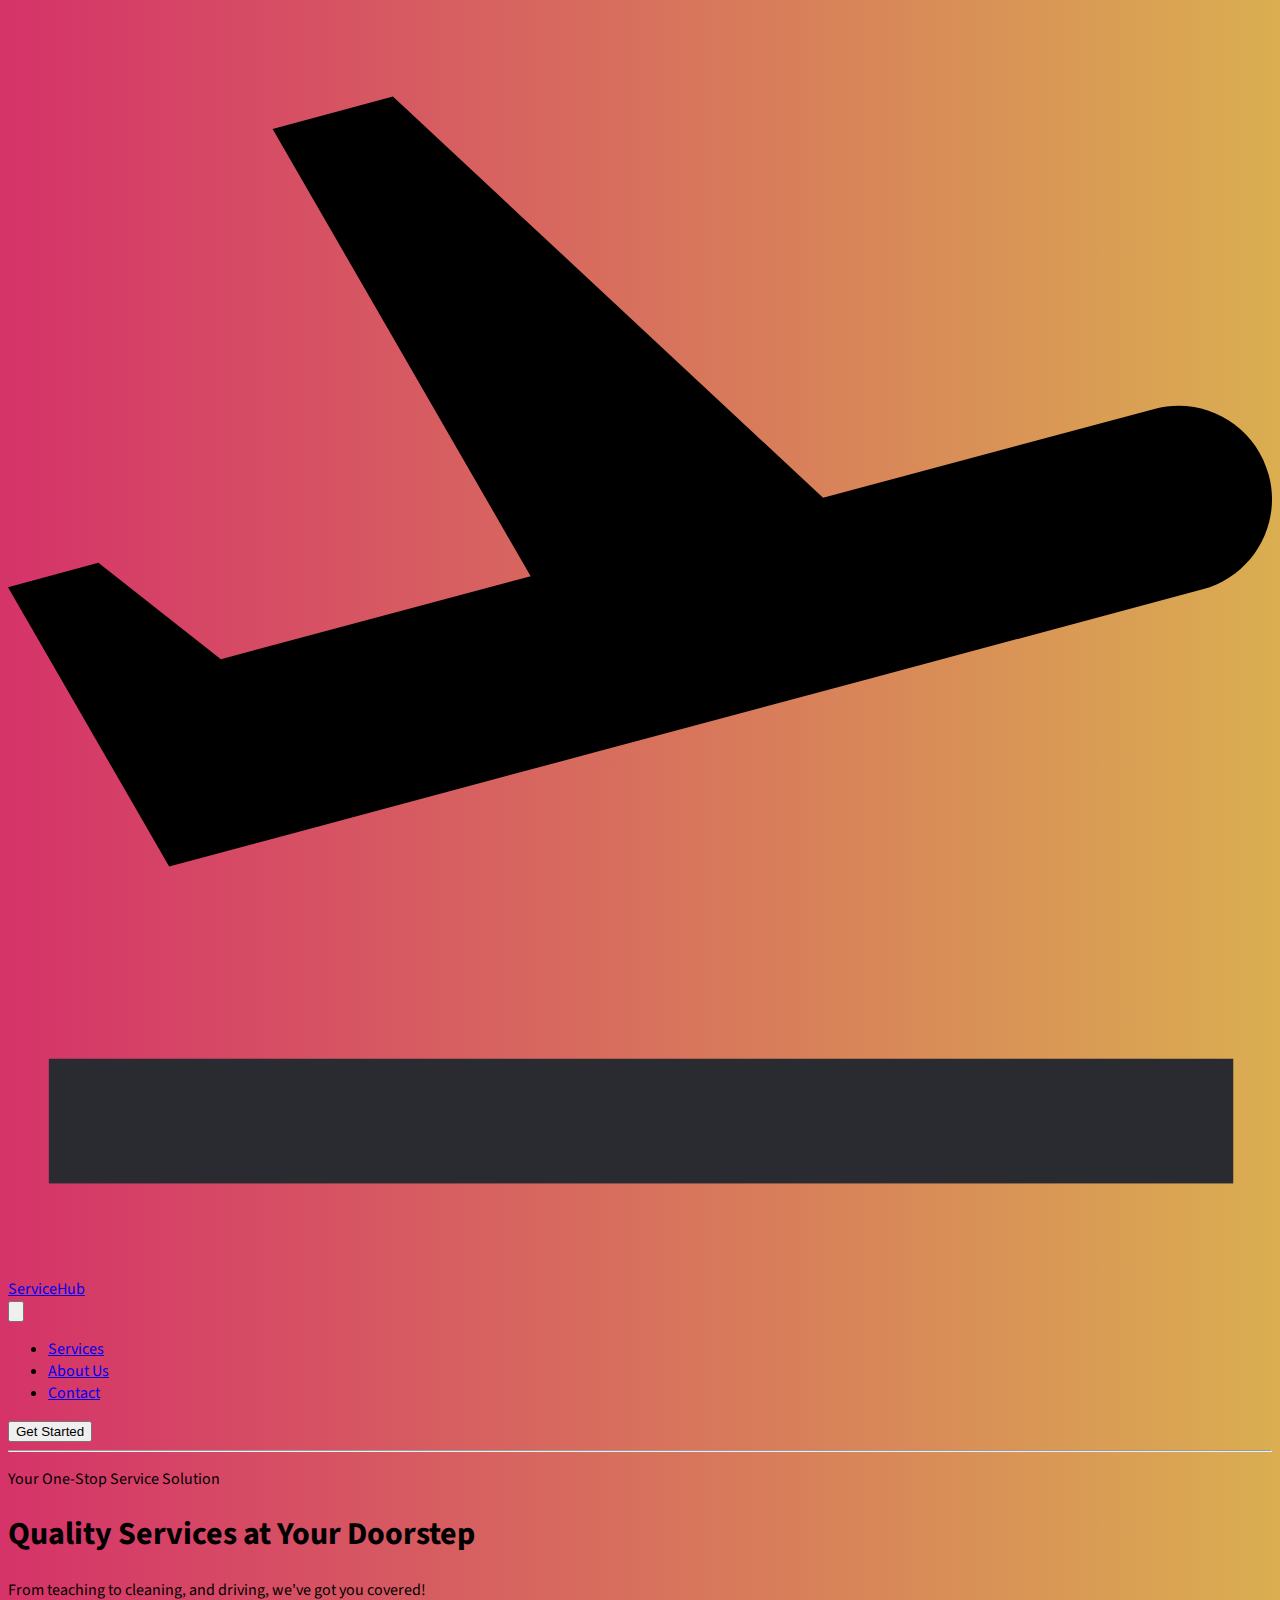
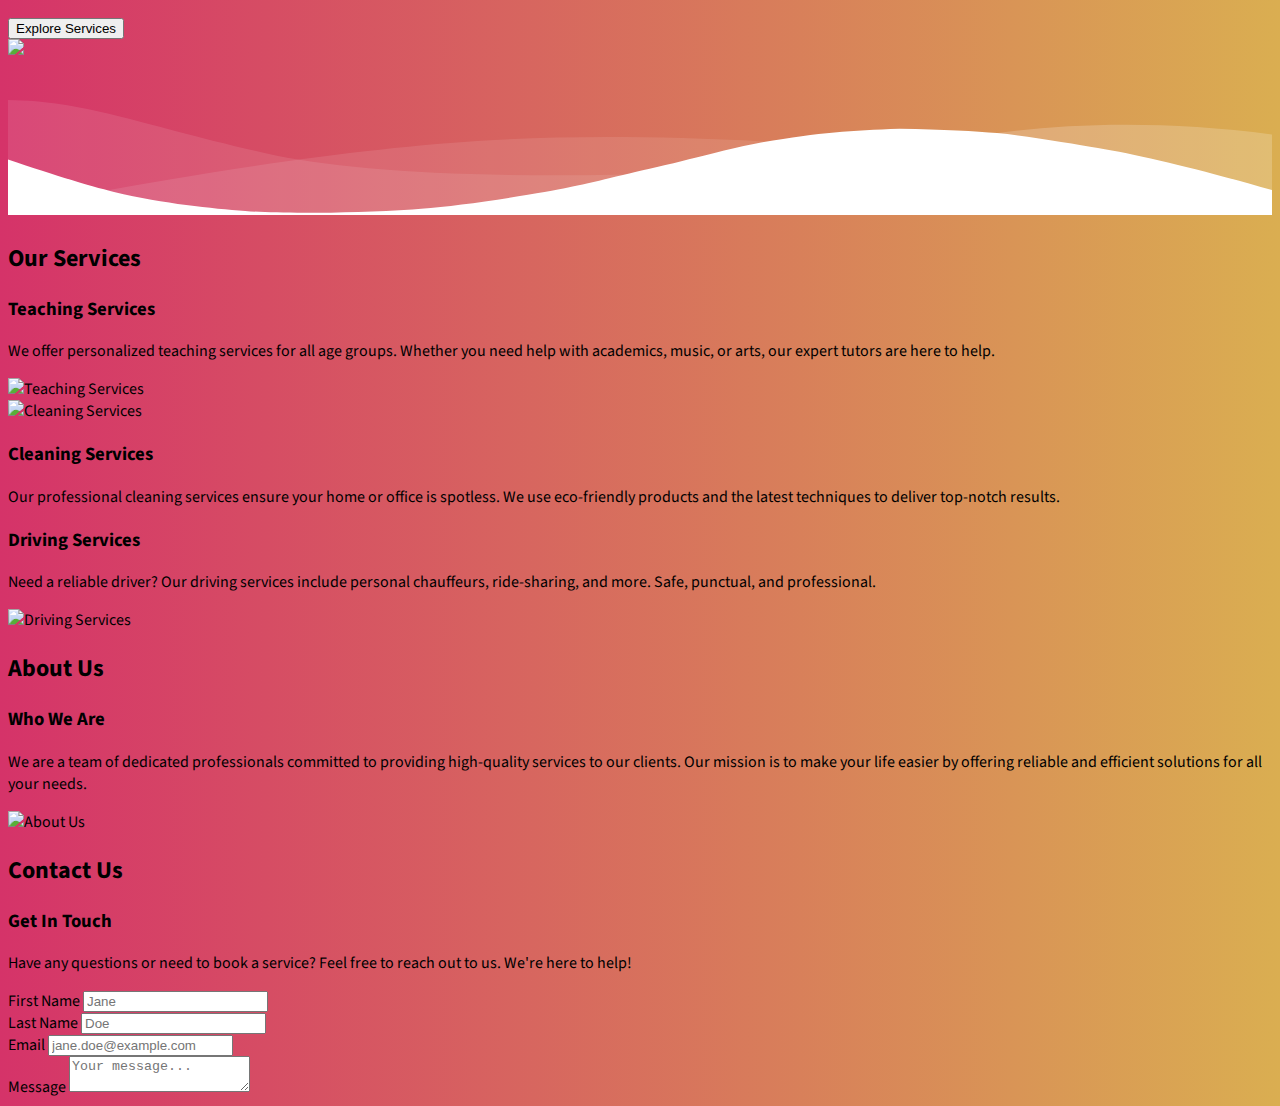
==== index.html @ c281a69c "Update index.html" ====
<!DOCTYPE html>
<html lang="en">
  <head>
    <meta charset="UTF-8" />
    <meta name="viewport" content="width=device-width, initial-scale=1.0" />
    <meta http-equiv="X-UA-Compatible" content="ie=edge" />
    <title>Multi-Service Platform</title>
    <meta name="description" content="One-stop solution for teaching, cleaning, driving, and more." />
    <meta name="keywords" content="teaching, cleaning, driving, services" />
    <meta name="author" content="Your Company Name" />
    <link rel="stylesheet" href="https://unpkg.com/tailwindcss@2.2.19/dist/tailwind.min.css"/>
    <link href="https://fonts.googleapis.com/css?family=Source+Sans+Pro:400,700" rel="stylesheet" />
    <style>
      .gradient {
        background: linear-gradient(90deg, #d53369 0%, #daae51 100%);
      }
    </style>
  </head>
  <body class="leading-normal tracking-normal text-white gradient" style="font-family: 'Source Sans Pro', sans-serif;">
    <!--Nav-->
    <nav id="header" class="fixed w-full z-30 top-0 text-white">
      <div class="w-full container mx-auto flex flex-wrap items-center justify-between mt-0 py-2">
        <div class="pl-4 flex items-center">
          <a class="toggleColour text-white no-underline hover:no-underline font-bold text-2xl lg:text-4xl" href="#">
            <svg class="h-8 fill-current inline" xmlns="http://www.w3.org/2000/svg" viewBox="0 0 512.005 512.005">
              <rect fill="#2a2a31" x="16.539" y="425.626" width="479.767" height="50.502" transform="matrix(1,0,0,1,0,0)" />
              <path
                class="plane-take-off"
                d=" M 510.7 189.151 C 505.271 168.95 484.565 156.956 464.365 162.385 L 330.156 198.367 L 155.924 35.878 L 107.19 49.008 L 211.729 230.183 L 86.232 263.767 L 36.614 224.754 L 0 234.603 L 45.957 314.27 L 65.274 347.727 L 105.802 336.869 L 240.011 300.886 L 349.726 271.469 L 483.935 235.486 C 504.134 230.057 516.129 209.352 510.7 189.151 Z "
              />
            </svg>
            ServiceHub
          </a>
        </div>
        <div class="block lg:hidden pr-4">
          <button id="nav-toggle" class="flex items-center p-1 text-pink-800 hover:text-gray-900 focus:outline-none focus:shadow-outline transform transition hover:scale-105 duration-300 ease-in-out">
            <svg class="fill-current h-6 w-6" viewBox="0 0 20 20" xmlns="http://www.w3.org/2000/svg">
              <title>Menu</title>
              <path d="M0 3h20v2H0V3zm0 6h20v2H0V9zm0 6h20v2H0v-2z" />
            </svg>
          </button>
        </div>
        <div class="w-full flex-grow lg:flex lg:items-center lg:w-auto hidden mt-2 lg:mt-0 bg-white lg:bg-transparent text-black p-4 lg:p-0 z-20" id="nav-content">
          <ul class="list-reset lg:flex justify-end flex-1 items-center">
            <li class="mr-3">
              <a class="inline-block py-2 px-4 text-black font-bold no-underline" href="#services">Services</a>
            </li>
            <li class="mr-3">
              <a class="inline-block text-black no-underline hover:text-gray-800 hover:text-underline py-2 px-4" href="#about">About Us</a>
            </li>
            <li class="mr-3">
              <a class="inline-block text-black no-underline hover:text-gray-800 hover:text-underline py-2 px-4" href="#contact">Contact</a>
            </li>
          </ul>
          <a href="loginpage.html">
          <button
            id="navAction"
            class="mx-auto lg:mx-0 hover:underline bg-white text-gray-800 font-bold rounded-full mt-4 lg:mt-0 py-4 px-8 shadow opacity-75 focus:outline-none focus:shadow-outline transform transition hover:scale-105 duration-300 ease-in-out"
          >
            Get Started
          </button>
          </a>
        </div>
      </div>
      <hr class="border-b border-gray-100 opacity-25 my-0 py-0" />
    </nav>
    <!--Hero-->
    <div class="pt-24">
      <div class="container px-3 mx-auto flex flex-wrap flex-col md:flex-row items-center">
        <!--Left Col-->
        <div class="flex flex-col w-full md:w-2/5 justify-center items-start text-center md:text-left">
          <p class="uppercase tracking-loose w-full">Your One-Stop Service Solution</p>
          <h1 class="my-4 text-5xl font-bold leading-tight">
            Quality Services at Your Doorstep
          </h1>
          <p class="leading-normal text-2xl mb-8">
            From teaching to cleaning, and driving, we've got you covered!
          </p>
          <button class="mx-auto lg:mx-0 hover:underline bg-white text-gray-800 font-bold rounded-full my-6 py-4 px-8 shadow-lg focus:outline-none focus:shadow-outline transform transition hover:scale-105 duration-300 ease-in-out">
            Explore Services
          </button>
        </div>
        <!--Right Col-->
        <div class="w-full md:w-3/5 py-6 text-center">
          <img class="w-full md:w-4/5 z-50" src="https://images.unsplash.com/photo-1521737711867-e3b97375f902?ixlib=rb-1.2.1&auto=format&fit=crop&w=1350&q=80" />
        </div>
      </div>
    </div>
    <div class="relative -mt-12 lg:-mt-24">
      <svg viewBox="0 0 1428 174" version="1.1" xmlns="http://www.w3.org/2000/svg" xmlns:xlink="http://www.w3.org/1999/xlink">
        <g stroke="none" stroke-width="1" fill="none" fill-rule="evenodd">
          <g transform="translate(-2.000000, 44.000000)" fill="#FFFFFF" fill-rule="nonzero">
            <path d="M0,0 C90.7283404,0.927527913 147.912752,27.187927 291.910178,59.9119003 C387.908462,81.7278826 543.605069,89.334785 759,82.7326078 C469.336065,156.254352 216.336065,153.6679 0,74.9732496" opacity="0.100000001"></path>
            <path
              d="M100,104.708498 C277.413333,72.2345949 426.147877,52.5246657 546.203633,45.5787101 C666.259389,38.6327546 810.524845,41.7979068 979,55.0741668 C931.069965,56.122511 810.303266,74.8455141 616.699903,111.243176 C423.096539,147.640838 250.863238,145.462612 100,104.708498 Z"
              opacity="0.100000001"
            ></path>
            <path d="M1046,51.6521276 C1130.83045,29.328812 1279.08318,17.607883 1439,40.1656806 L1439,120 C1271.17211,77.9435312 1140.17211,55.1609071 1046,51.6521276 Z" id="Path-4" opacity="0.200000003"></path>
          </g>
          <g transform="translate(-4.000000, 76.000000)" fill="#FFFFFF" fill-rule="nonzero">
            <path
              d="M0.457,34.035 C57.086,53.198 98.208,65.809 123.822,71.865 C181.454,85.495 234.295,90.29 272.033,93.459 C311.355,96.759 396.635,95.801 461.025,91.663 C486.76,90.01 518.727,86.372 556.926,80.752 C595.747,74.596 622.372,70.008 636.799,66.991 C663.913,61.324 712.501,49.503 727.605,46.128 C780.47,34.317 818.839,22.532 856.324,15.904 C922.689,4.169 955.676,2.522 1011.185,0.432 C1060.705,1.477 1097.39,3.129 1121.236,5.387 C1161.703,9.219 1208.621,17.821 1235.4,22.304 C1285.855,30.748 1354.351,47.432 1440.886,72.354 L1441.191,104.352 L1.121,104.031 L0.457,34.035 Z"
            ></path>
          </g>
        </g>
      </svg>
    </div>
    <!-- Services Section -->
    <section id="services" class="bg-white border-b py-8">
      <div class="container max-w-5xl mx-auto m-8">
        <h2 class="w-full my-2 text-5xl font-bold leading-tight text-center text-gray-800">
          Our Services
        </h2>
        <div class="w-full mb-4">
          <div class="h-1 mx-auto gradient w-64 opacity-25 my-0 py-0 rounded-t"></div>
        </div>
        <div class="flex flex-wrap">
          <div class="w-5/6 sm:w-1/2 p-6">
            <h3 class="text-3xl text-gray-800 font-bold leading-none mb-3">
              Teaching Services
            </h3>
            <p class="text-gray-600 mb-8">
              We offer personalized teaching services for all age groups. Whether you need help with academics, music, or arts, our expert tutors are here to help.
            </p>
          </div>
          <div class="w-full sm:w-1/2 p-6">
            <img class="w-full sm:h-64 mx-auto" src="https://images.unsplash.com/photo-1580894908361-967195033215?ixlib=rb-1.2.1&auto=format&fit=crop&w=1350&q=80" alt="Teaching Services" />
          </div>
        </div>
        <div class="flex flex-wrap flex-col-reverse sm:flex-row">
          <div class="w-full sm:w-1/2 p-6">
            <img class="w-full sm:h-64 mx-auto" src="https://images.unsplash.com/photo-1581578731548-c64695cc6952?ixlib=rb-1.2.1&auto=format&fit=crop&w=1350&q=80" alt="Cleaning Services" />
          </div>
          <div class="w-full sm:w-1/2 p-6 mt-6">
            <h3 class="text-3xl text-gray-800 font-bold leading-none mb-3">
              Cleaning Services
            </h3>
            <p class="text-gray-600 mb-8">
              Our professional cleaning services ensure your home or office is spotless. We use eco-friendly products and the latest techniques to deliver top-notch results.
            </p>
          </div>
        </div>
        <div class="flex flex-wrap">
          <div class="w-5/6 sm:w-1/2 p-6">
            <h3 class="text-3xl text-gray-800 font-bold leading-none mb-3">
              Driving Services
            </h3>
            <p class="text-gray-600 mb-8">
              Need a reliable driver? Our driving services include personal chauffeurs, ride-sharing, and more. Safe, punctual, and professional.
            </p>
          </div>
          <div class="w-full sm:w-1/2 p-6">
            <img class="w-full sm:h-64 mx-auto" src="https://images.unsplash.com/photo-1502877338535-766e1452684a?ixlib=rb-1.2.1&auto=format&fit=crop&w=1350&q=80" alt="Driving Services" />
          </div>
        </div>
      </div>
    </section>
    <!-- About Us Section -->
    <section id="about" class="bg-white border-b py-8">
      <div class="container max-w-5xl mx-auto m-8">
        <h2 class="w-full my-2 text-5xl font-bold leading-tight text-center text-gray-800">
          About Us
        </h2>
        <div class="w-full mb-4">
          <div class="h-1 mx-auto gradient w-64 opacity-25 my-0 py-0 rounded-t"></div>
        </div>
        <div class="flex flex-wrap">
          <div class="w-5/6 sm:w-1/2 p-6">
            <h3 class="text-3xl text-gray-800 font-bold leading-none mb-3">
              Who We Are
            </h3>
            <p class="text-gray-600 mb-8">
              We are a team of dedicated professionals committed to providing high-quality services to our clients. Our mission is to make your life easier by offering reliable and efficient solutions for all your needs.
            </p>
          </div>
          <div class="w-full sm:w-1/2 p-6">
            <img class="w-full sm:h-64 mx-auto" src="https://images.unsplash.com/photo-1522071820081-009f0129c71c?ixlib=rb-1.2.1&auto=format&fit=crop&w=1350&q=80" alt="About Us" />
          </div>
        </div>
      </div>
    </section>
    <!-- Contact Section -->
    <section id="contact" class="bg-white border-b py-8">
      <div class="container max-w-5xl mx-auto m-8">
        <h2 class="w-full my-2 text-5xl font-bold leading-tight text-center text-gray-800">
          Contact Us
        </h2>
        <div class="w-full mb-4">
          <div class="h-1 mx-auto gradient w-64 opacity-25 my-0 py-0 rounded-t"></div>
        </div>
        <div class="flex flex-wrap">
          <div class="w-5/6 sm:w-1/2 p-6">
            <h3 class="text-3xl text-gray-800 font-bold leading-none mb-3">
              Get In Touch
            </h3>
            <p class="text-gray-600 mb-8">
              Have any questions or need to book a service? Feel free to reach out to us. We're here to help!
            </p>
            <form class="w-full max-w-lg">
              <div class="flex flex-wrap -mx-3 mb-6">
                <div class="w-full md:w-1/2 px-3 mb-6 md:mb-0">
                  <label class="block uppercase tracking-wide text-gray-700 text-xs font-bold mb-2" for="grid-first-name">
                    First Name
                  </label>
                  <input class="appearance-none block w-full bg-gray-200 text-gray-700 border border-gray-200 rounded py-3 px-4 mb-3 leading-tight focus:outline-none focus:bg-white" id="grid-first-name" type="text" placeholder="Jane">
                </div>
                <div class="w-full md:w-1/2 px-3">
                  <label class="block uppercase tracking-wide text-gray-700 text-xs font-bold mb-2" for="grid-last-name">
                    Last Name
                  </label>
                  <input class="appearance-none block w-full bg-gray-200 text-gray-700 border border-gray-200 rounded py-3 px-4 leading-tight focus:outline-none focus:bg-white focus:border-gray-500" id="grid-last-name" type="text" placeholder="Doe">
                </div>
              </div>
              <div class="flex flex-wrap -mx-3 mb-6">
                <div class="w-full px-3">
                  <label class="block uppercase tracking-wide text-gray-700 text-xs font-bold mb-2" for="grid-email">
                    Email
                  </label>
                  <input class="appearance-none block w-full bg-gray-200 text-gray-700 border border-gray-200 rounded py-3 px-4 mb-3 leading-tight focus:outline-none focus:bg-white focus:border-gray-500" id="grid-email" type="email" placeholder="jane.doe@example.com">
                </div>
              </div>
              <div class="flex flex-wrap -mx-3 mb-6">
                <div class="w-full px-3">
                  <label class="block uppercase tracking-wide text-gray-700 text-xs font-bold mb-2" for="grid-message">
                    Message
                  </label>
                  <textarea class="appearance-none block w-full bg-gray-200 text-gray-700 border border-gray-200 rounded py-3 px-4 mb-3 leading-tight focus:outline-none focus:bg-white focus:border-gray-500" id="grid-message" placeholder="Your message..."></textarea>
                </div>
              </div>
              <div class="flex flex-wrap -mx-3 mb-2">
                <div class="w-full md:w-1/3 px-3 mb-6 md:mb-0">
                  <button class="bg-blue-500 hover:bg-blue>
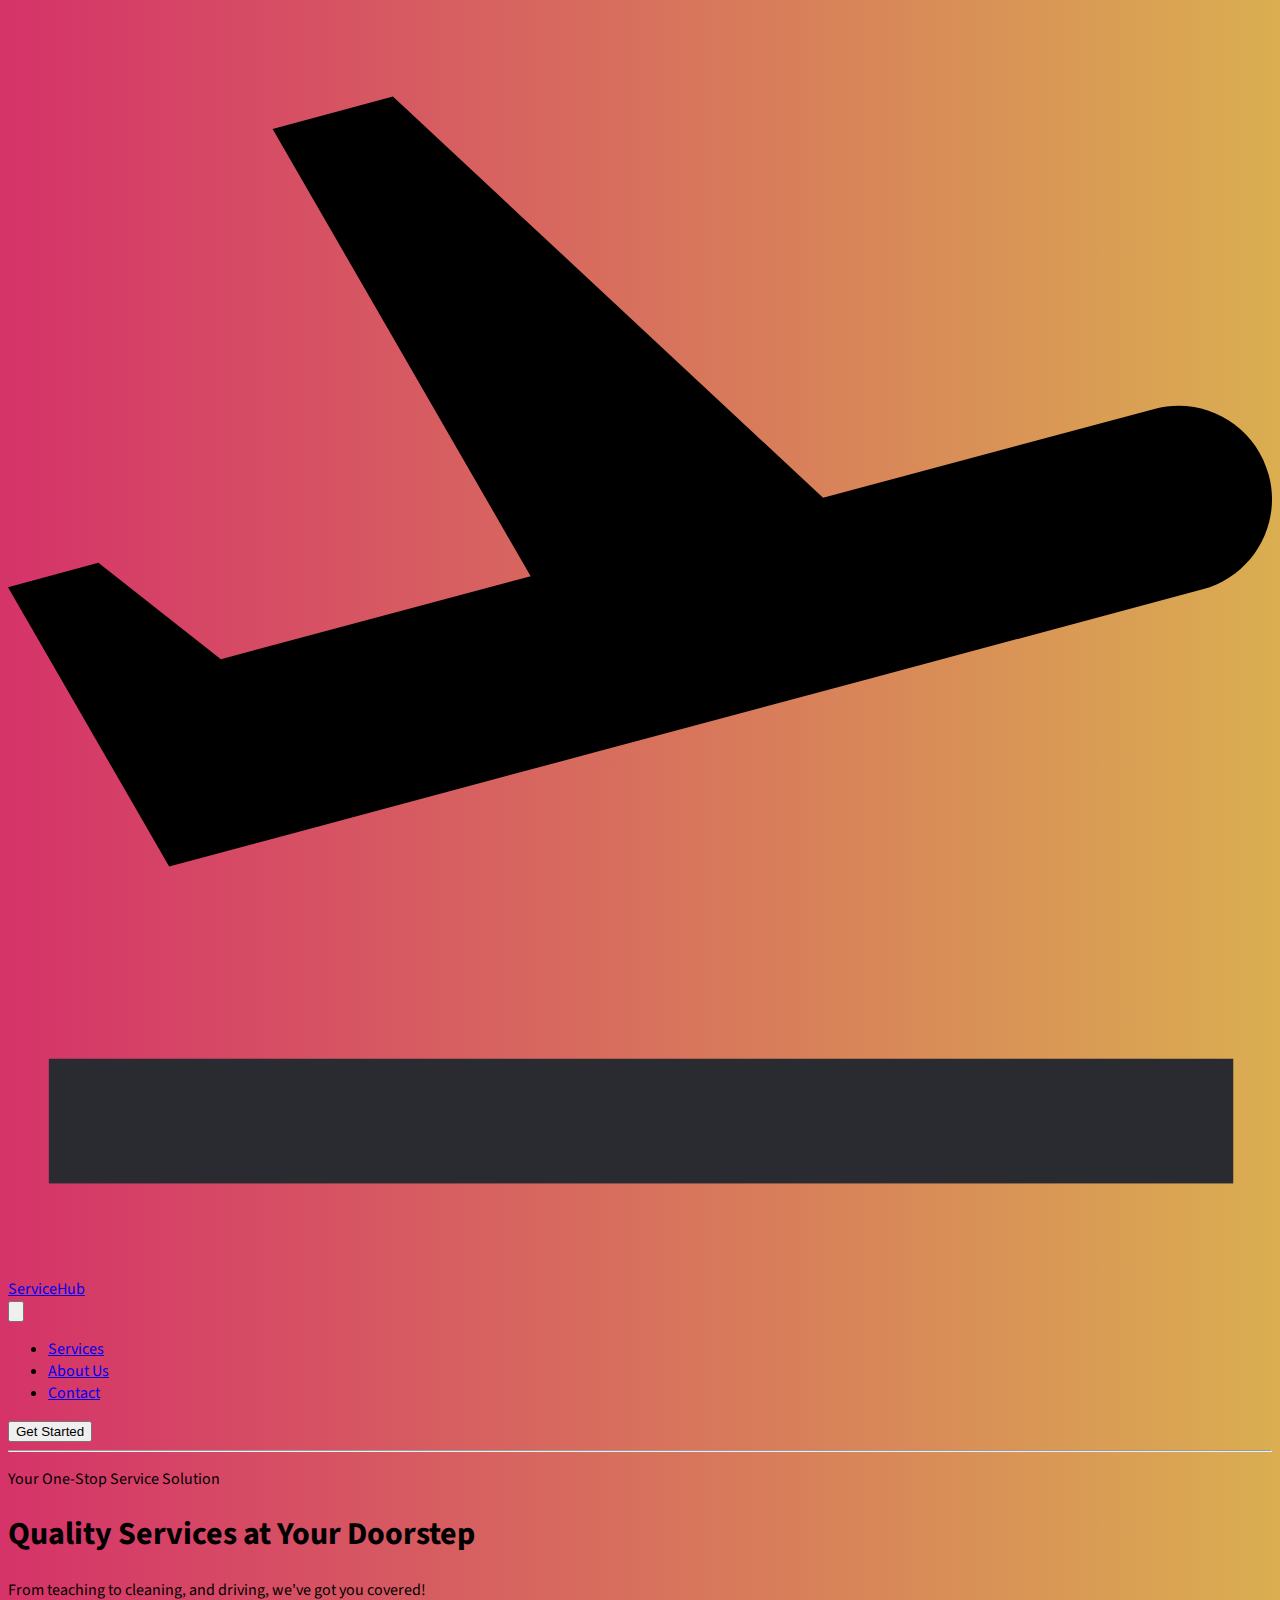
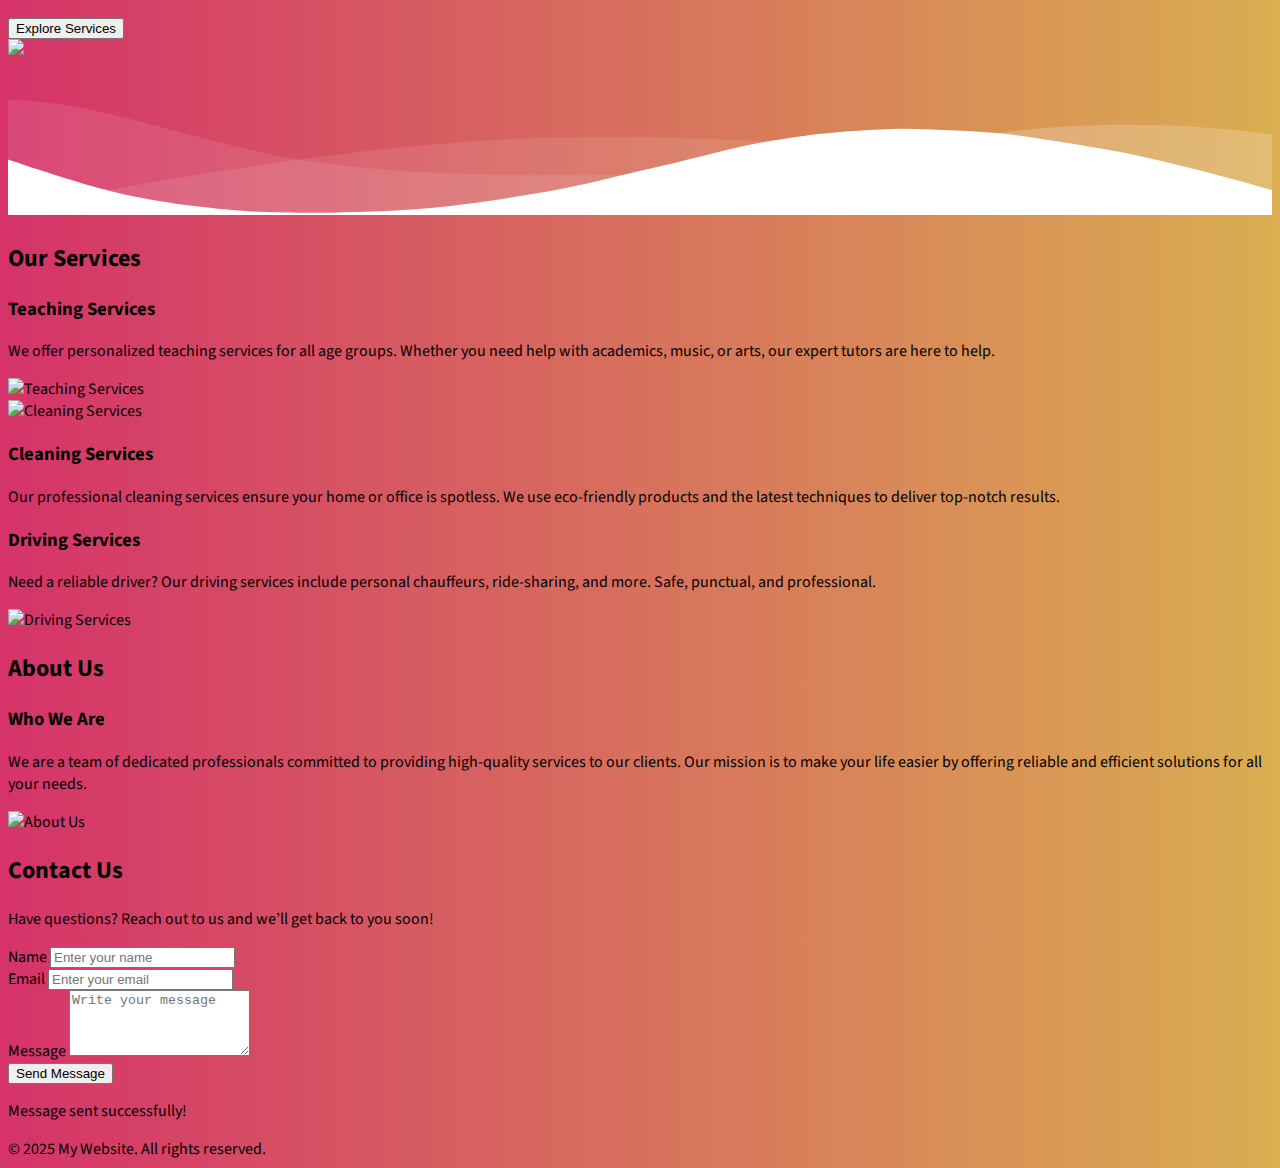
==== commit ba229e19: "footer and contact us section" ====
--- a/index.html
+++ b/index.html
@@ -14,6 +14,7 @@
       .gradient {
         background: linear-gradient(90deg, #d53369 0%, #daae51 100%);
       }
+
     </style>
   </head>
   <body class="leading-normal tracking-normal text-white gradient" style="font-family: 'Source Sans Pro', sans-serif;">
@@ -180,53 +181,61 @@
       </div>
     </section>
     <!-- Contact Section -->
-    <section id="contact" class="bg-white border-b py-8">
-      <div class="container max-w-5xl mx-auto m-8">
-        <h2 class="w-full my-2 text-5xl font-bold leading-tight text-center text-gray-800">
-          Contact Us
-        </h2>
-        <div class="w-full mb-4">
-          <div class="h-1 mx-auto gradient w-64 opacity-25 my-0 py-0 rounded-t"></div>
-        </div>
-        <div class="flex flex-wrap">
-          <div class="w-5/6 sm:w-1/2 p-6">
-            <h3 class="text-3xl text-gray-800 font-bold leading-none mb-3">
-              Get In Touch
-            </h3>
-            <p class="text-gray-600 mb-8">
-              Have any questions or need to book a service? Feel free to reach out to us. We're here to help!
-            </p>
-            <form class="w-full max-w-lg">
-              <div class="flex flex-wrap -mx-3 mb-6">
-                <div class="w-full md:w-1/2 px-3 mb-6 md:mb-0">
-                  <label class="block uppercase tracking-wide text-gray-700 text-xs font-bold mb-2" for="grid-first-name">
-                    First Name
-                  </label>
-                  <input class="appearance-none block w-full bg-gray-200 text-gray-700 border border-gray-200 rounded py-3 px-4 mb-3 leading-tight focus:outline-none focus:bg-white" id="grid-first-name" type="text" placeholder="Jane">
-                </div>
-                <div class="w-full md:w-1/2 px-3">
-                  <label class="block uppercase tracking-wide text-gray-700 text-xs font-bold mb-2" for="grid-last-name">
-                    Last Name
-                  </label>
-                  <input class="appearance-none block w-full bg-gray-200 text-gray-700 border border-gray-200 rounded py-3 px-4 leading-tight focus:outline-none focus:bg-white focus:border-gray-500" id="grid-last-name" type="text" placeholder="Doe">
-                </div>
-              </div>
-              <div class="flex flex-wrap -mx-3 mb-6">
-                <div class="w-full px-3">
-                  <label class="block uppercase tracking-wide text-gray-700 text-xs font-bold mb-2" for="grid-email">
-                    Email
-                  </label>
-                  <input class="appearance-none block w-full bg-gray-200 text-gray-700 border border-gray-200 rounded py-3 px-4 mb-3 leading-tight focus:outline-none focus:bg-white focus:border-gray-500" id="grid-email" type="email" placeholder="jane.doe@example.com">
-                </div>
-              </div>
-              <div class="flex flex-wrap -mx-3 mb-6">
-                <div class="w-full px-3">
-                  <label class="block uppercase tracking-wide text-gray-700 text-xs font-bold mb-2" for="grid-message">
-                    Message
-                  </label>
-                  <textarea class="appearance-none block w-full bg-gray-200 text-gray-700 border border-gray-200 rounded py-3 px-4 mb-3 leading-tight focus:outline-none focus:bg-white focus:border-gray-500" id="grid-message" placeholder="Your message..."></textarea>
-                </div>
-              </div>
-              <div class="flex flex-wrap -mx-3 mb-2">
-                <div class="w-full md:w-1/3 px-3 mb-6 md:mb-0">
-                  <button class="bg-blue-500 hover:bg-blue>
+    <section id="contact" class="bg-white py-12">
+      <div class="container max-w-4xl mx-auto">
+          <h2 class="text-5xl font-bold text-center text-gray-800 mb-6">Contact Us</h2>
+          <p class="text-gray-600 text-center mb-8">
+              Have questions? Reach out to us and we’ll get back to you soon!
+          </p>
+
+          <div class="bg-gray-50 p-8 rounded-lg shadow-lg">
+              <form id="contactForm" class="space-y-4">
+                  <div>
+                      <label class="block text-gray-700 font-semibold mb-1">Name</label>
+                      <input type="text" id="name" class="w-full p-3 border rounded-lg focus:ring focus:ring-blue-300 text-black" placeholder="Enter your name" required>
+                  </div>
+
+                  <div>
+                      <label class="block text-gray-700 font-semibold mb-1">Email</label>
+                      <input type="email" id="email" class="w-full p-3 border rounded-lg focus:ring focus:ring-blue-300 text-black" placeholder="Enter your email" required>
+                  </div>
+
+                  <div>
+                      <label class="block text-gray-700 font-semibold mb-1">Message</label>
+                      <textarea id="message" rows="4" class="w-full p-3 border rounded-lg focus:ring focus:ring-blue-300 text-black" placeholder="Write your message" required></textarea>
+                  </div>
+
+                  <button type="submit" class="w-full bg-blue-600 text-white font-bold py-3 px-6 rounded-lg shadow-md hover:bg-blue-700 transition duration-300">
+                      Send Message
+                  </button>
+              </form>
+
+              <!-- Success Message -->
+              <p id="successMessage" class="text-green-600 text-center mt-4 hidden">Message sent successfully!</p>
+          </div>
+      </div>
+  </section>
+
+  <!-- Footer (Optional) -->
+  <footer class="bg-blue-600 text-white text-center py-4 mt-12">
+      © 2025 My Website. All rights reserved.
+  </footer>
+
+
+<!-- JavaScript for Form Handling 
+  <script>
+      document.getElementById('contactForm').addEventListener('submit', function(event) {
+          event.preventDefault();
+          document.getElementById('successMessage').classList.remove('hidden');
+          setTimeout(() => {
+              document.getElementById('successMessage').classList.add('hidden');
+              document.getElementById('contactForm').reset();
+          }, 3000);
+      });
+  </script>
+  -->
+</body>
+</html>
+
+
+          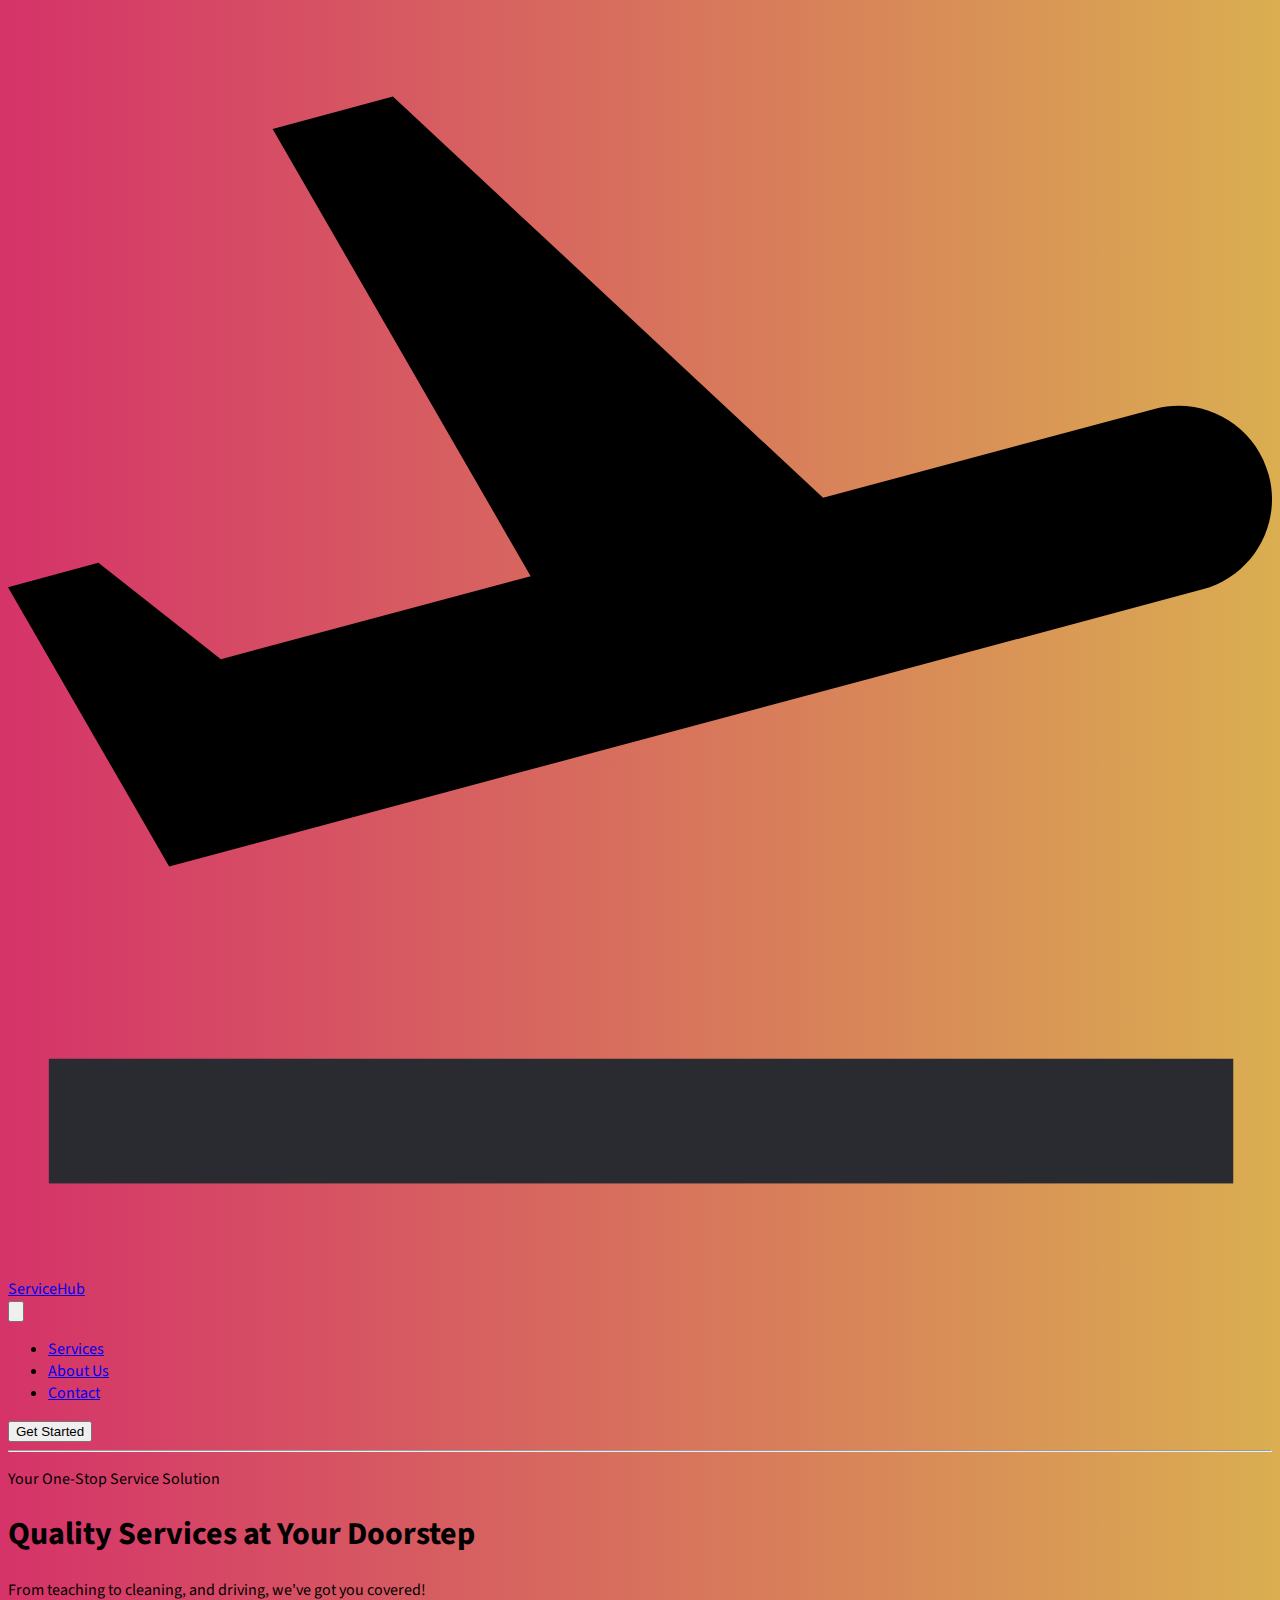
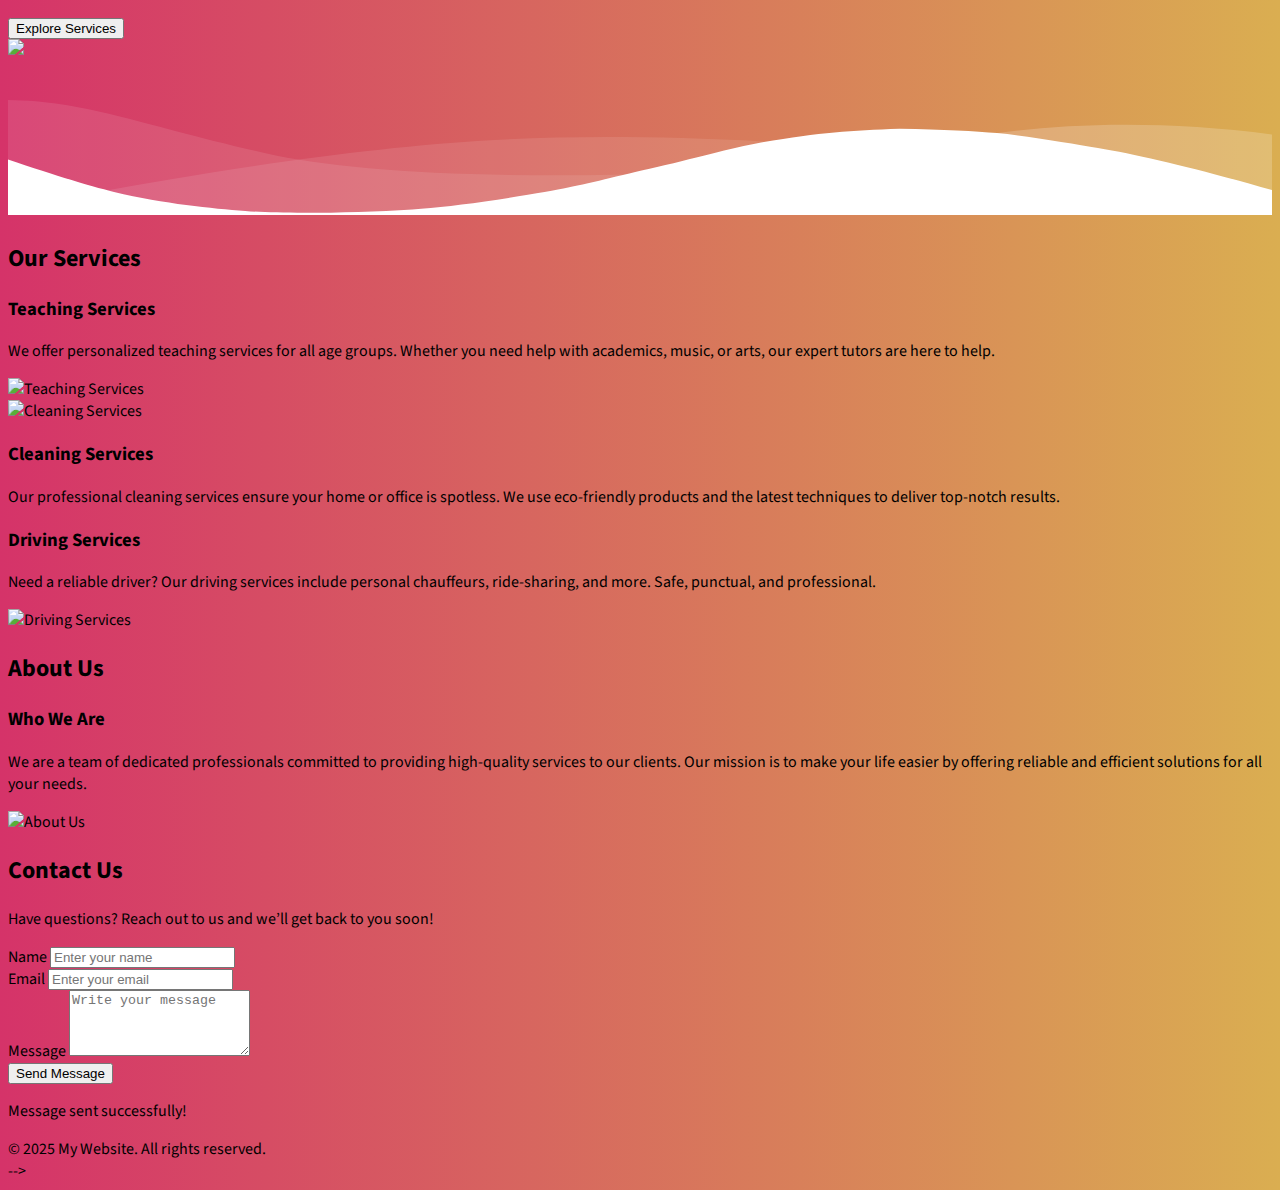
==== commit f678fe8d: "Merge branch 'main' of https://github.com/paramveersingh190405/servicehub" ====
--- a/index.html
+++ b/index.html
@@ -16,6 +16,7 @@
       }
 
     </style>
+    <script src="main.js"></script>
   </head>
   <body class="leading-normal tracking-normal text-white gradient" style="font-family: 'Source Sans Pro', sans-serif;">
     <!--Nav-->
@@ -222,16 +223,15 @@
   </footer>
 
 
-<!-- JavaScript for Form Handling 
   <script>
-      document.getElementById('contactForm').addEventListener('submit', function(event) {
-          event.preventDefault();
-          document.getElementById('successMessage').classList.remove('hidden');
-          setTimeout(() => {
-              document.getElementById('successMessage').classList.add('hidden');
-              document.getElementById('contactForm').reset();
-          }, 3000);
-      });
+    document.getElementById('contactForm').addEventListener('submit', function(event) {
+        event.preventDefault();
+        document.getElementById('successMessage').classList.remove('hidden');
+        setTimeout(() => {
+            document.getElementById('successMessage').classList.add('hidden');
+            document.getElementById('contactForm').reset();
+        }, 3000);
+    });
   </script>
   -->
 </body>
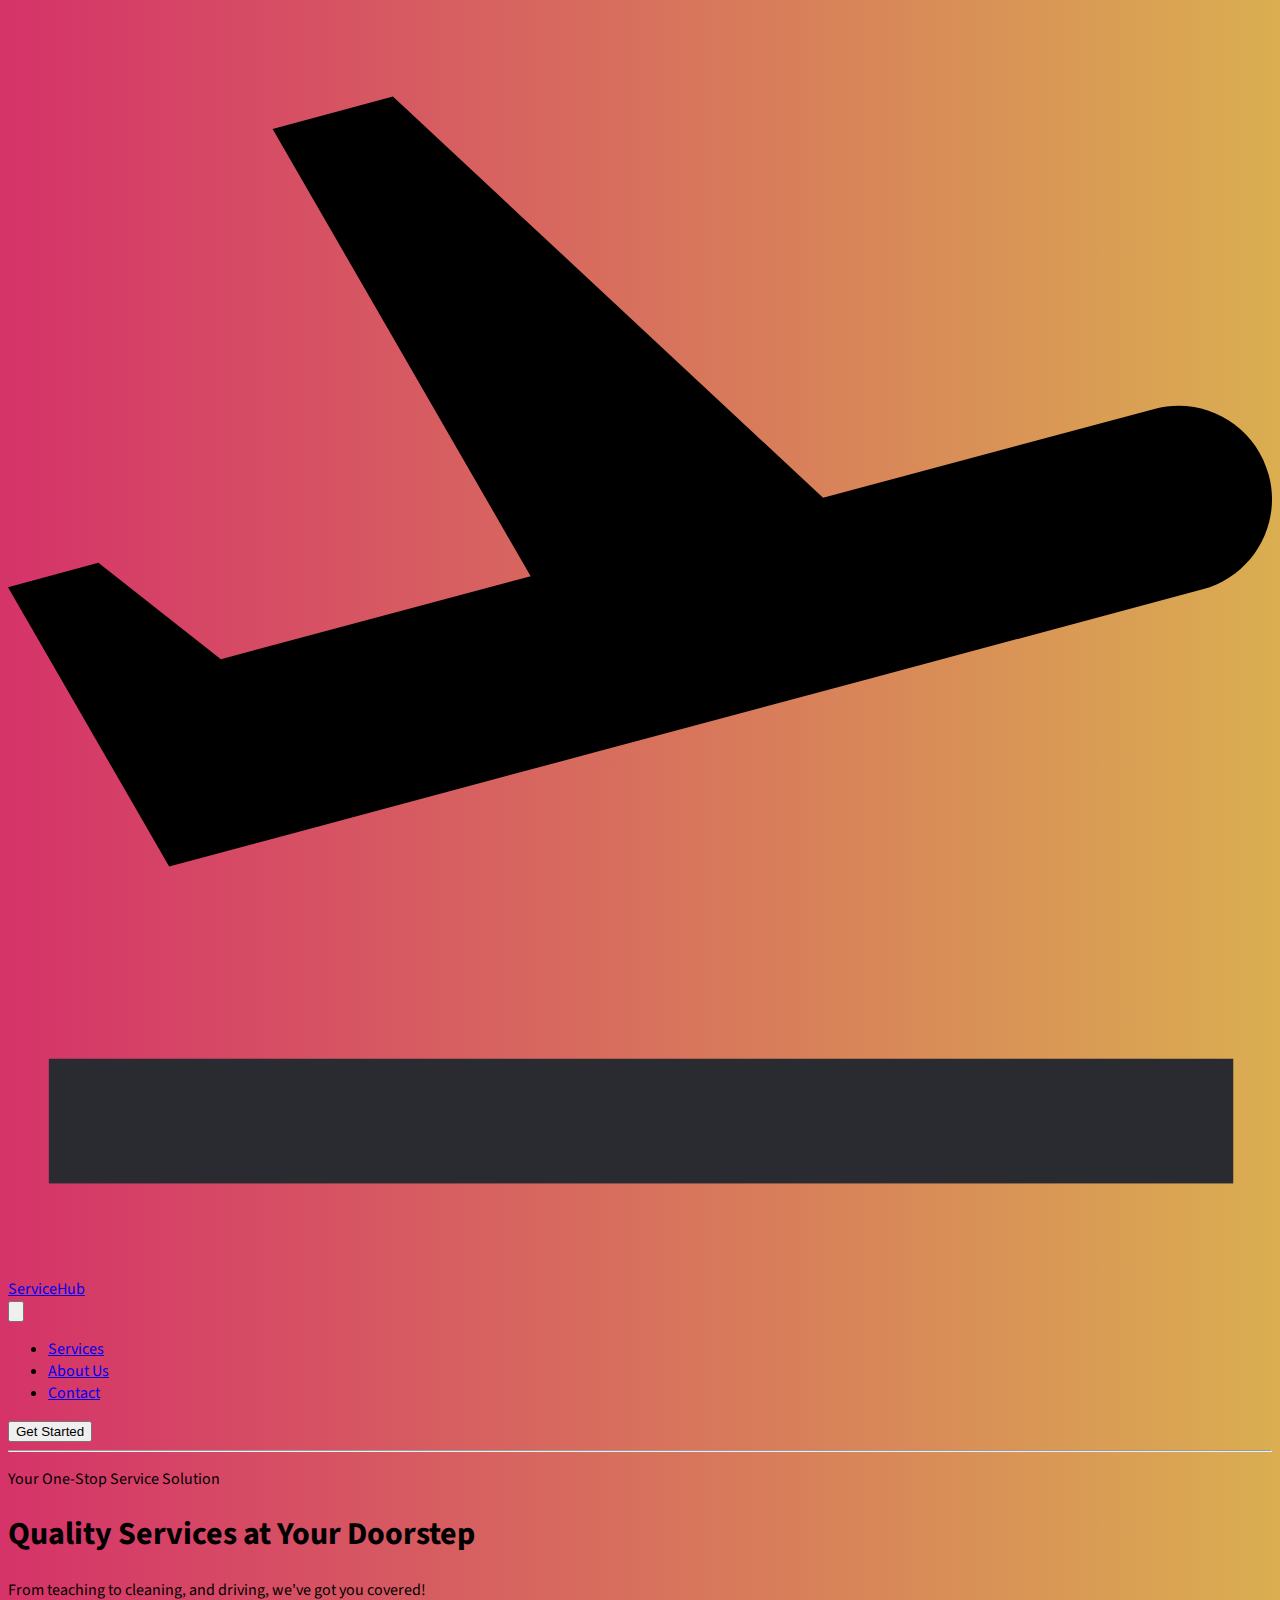
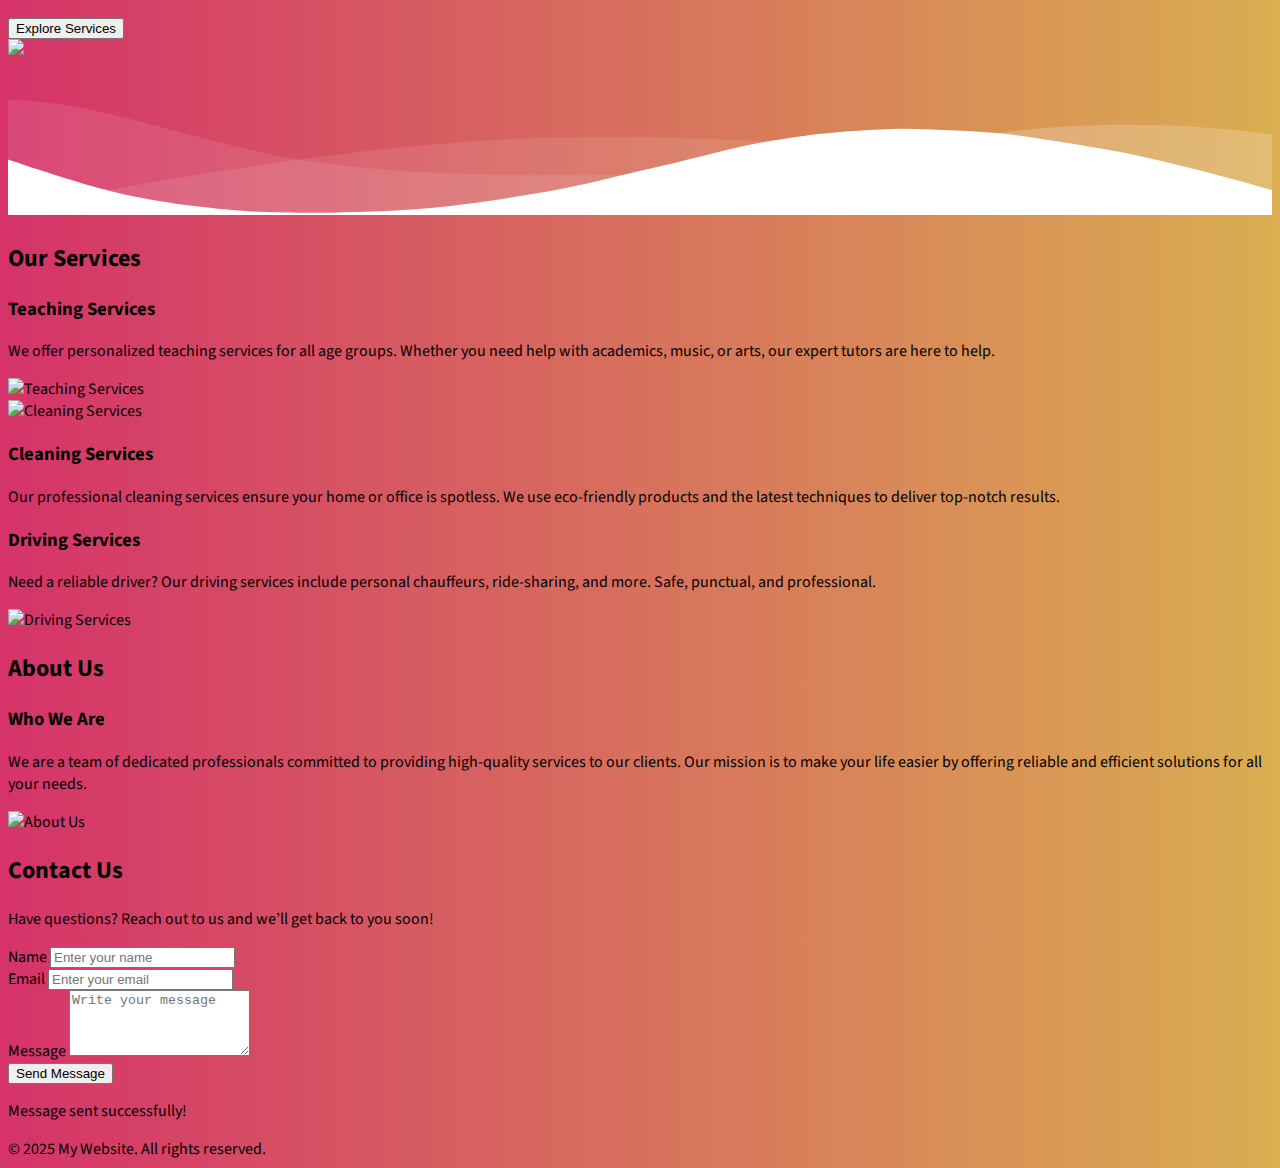
==== commit 0fb9cb78: "new" ====
--- a/index.html
+++ b/index.html
@@ -16,7 +16,6 @@
       }
 
     </style>
-    <script src="main.js"></script>
   </head>
   <body class="leading-normal tracking-normal text-white gradient" style="font-family: 'Source Sans Pro', sans-serif;">
     <!--Nav-->
@@ -223,19 +222,17 @@
   </footer>
 
 
+<!-- JavaScript for Form Handling 
   <script>
-    document.getElementById('contactForm').addEventListener('submit', function(event) {
-        event.preventDefault();
-        document.getElementById('successMessage').classList.remove('hidden');
-        setTimeout(() => {
-            document.getElementById('successMessage').classList.add('hidden');
-            document.getElementById('contactForm').reset();
-        }, 3000);
-    });
+      document.getElementById('contactForm').addEventListener('submit', function(event) {
+          event.preventDefault();
+          document.getElementById('successMessage').classList.remove('hidden');
+          setTimeout(() => {
+              document.getElementById('successMessage').classList.add('hidden');
+              document.getElementById('contactForm').reset();
+          }, 3000);
+      });
   </script>
   -->
 </body>
-</html>
-
-
-          +</html>